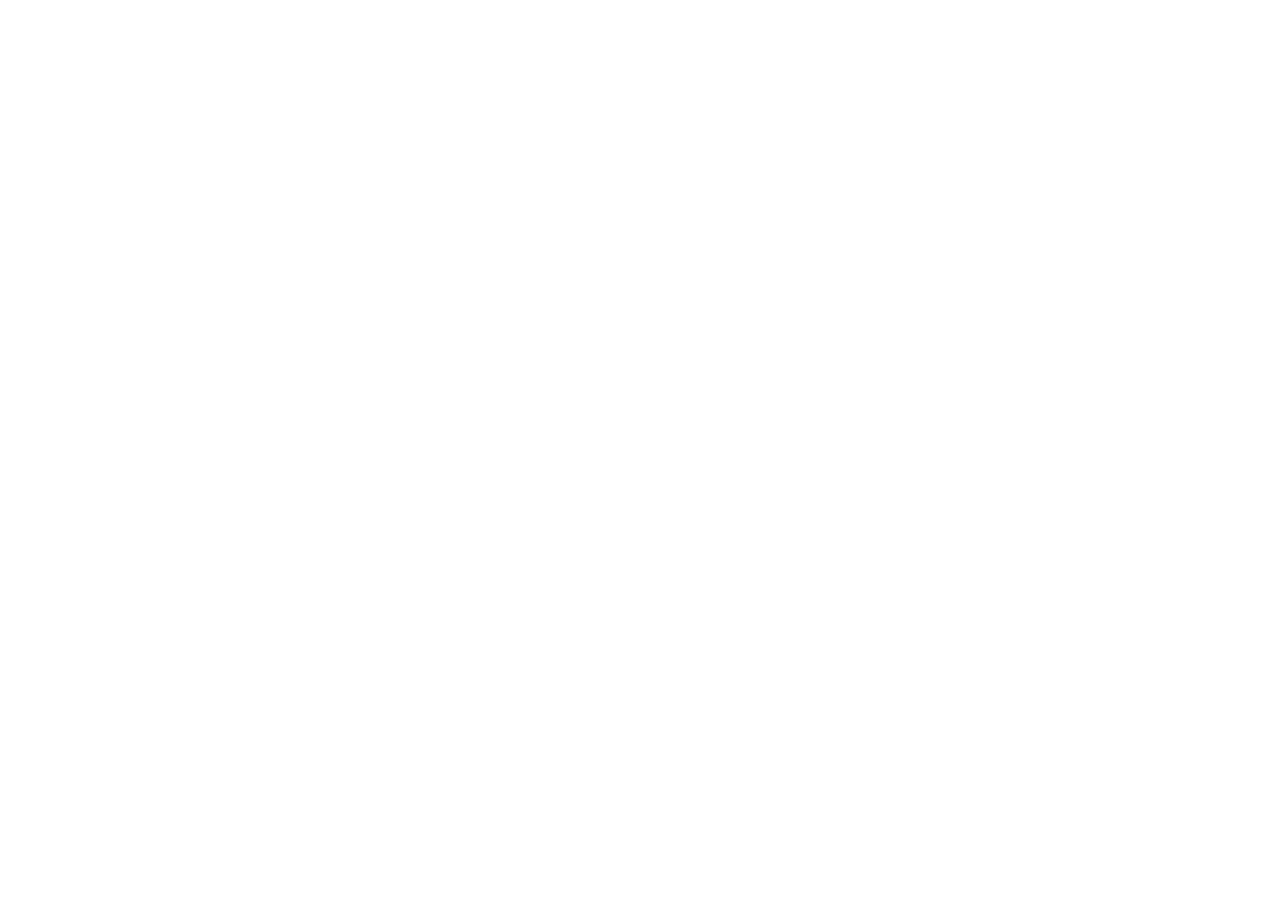
==== index.html @ f4cccca0 "Add index.html, style.css" ====
<!DOCTYPE html>
<html lang="en">
<head>
    <meta charset="UTF-8">
    <meta http-equiv="X-UA-Compatible" content="IE=edge">
    <meta name="viewport" content="width=device-width, initial-scale=1.0">
    <title>Document</title>
</head>
<body>
    
</body>
</html>
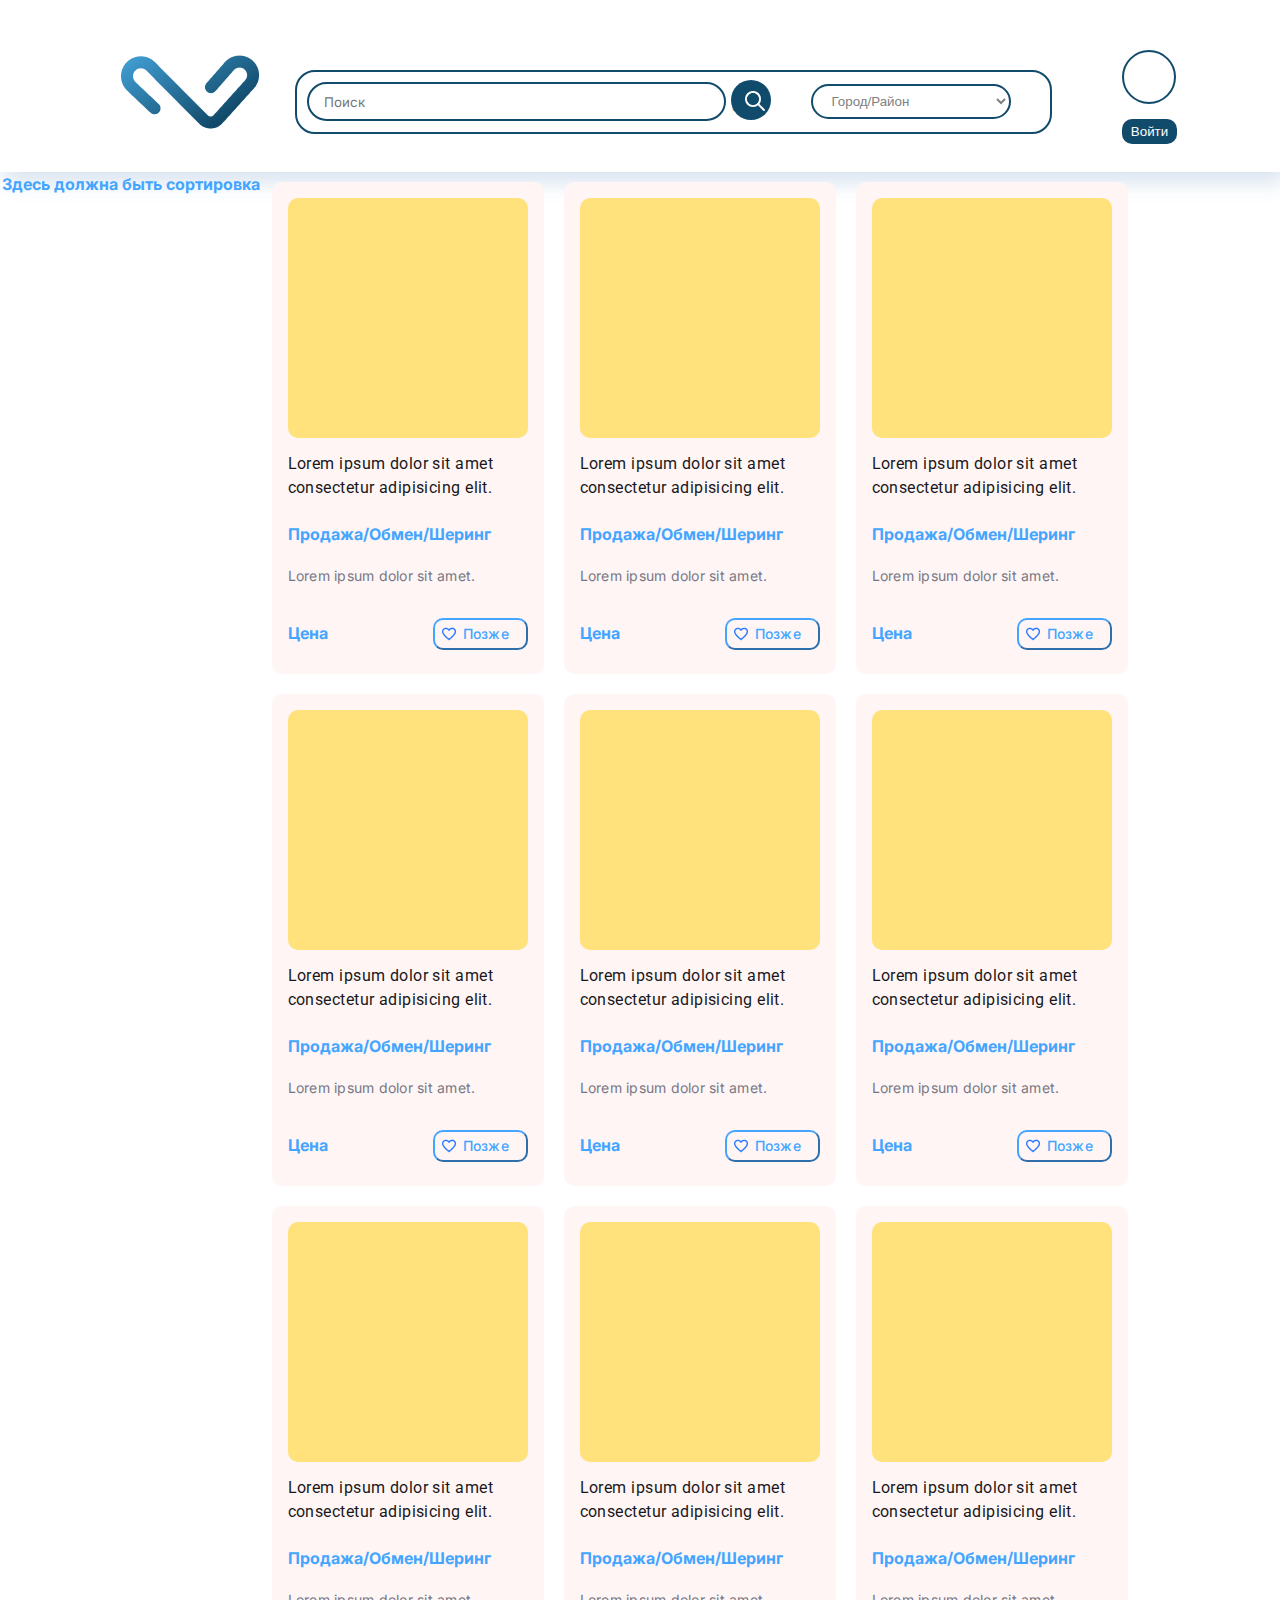
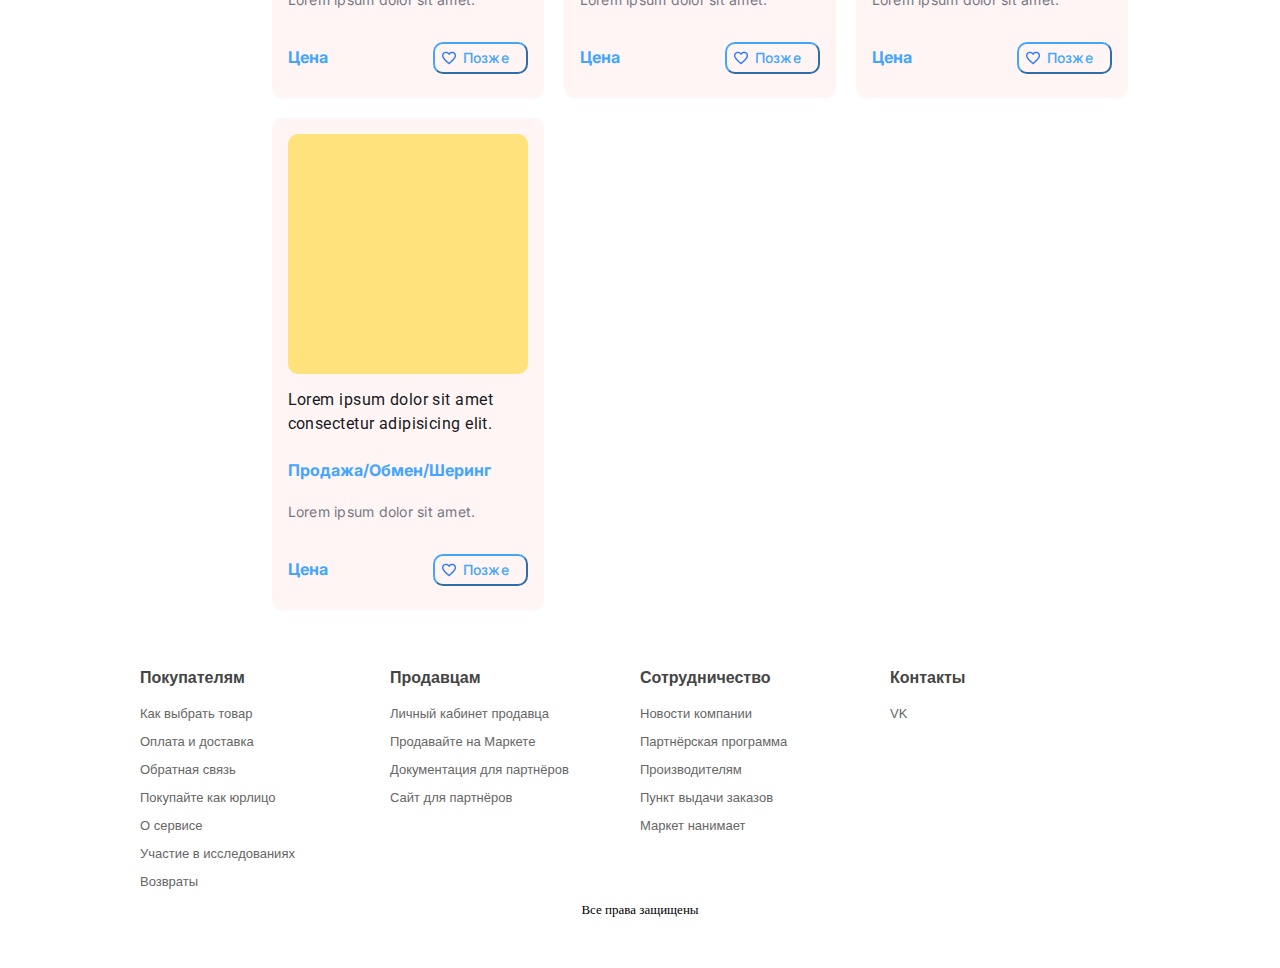
==== commit 69dfda73: "Updated main page" ====
--- a/index.html
+++ b/index.html
@@ -1,12 +1,401 @@
 <!DOCTYPE html>
-<html lang="en">
-<head>
-    <meta charset="UTF-8">
-    <meta http-equiv="X-UA-Compatible" content="IE=edge">
-    <meta name="viewport" content="width=device-width, initial-scale=1.0">
-    <title>Document</title>
-</head>
-<body>
-    
-</body>
+<html lang="ru">
+    <head>
+        <meta charset="UTF-8">
+        <meta http-equiv="X-UA-Compatible" content="IE=edge">
+        <meta name="viewport" content="width=device-width, initial-scale=1.0">
+        <link rel="stylesheet" href="style.css"/>
+        <link rel="preconnect" href="https://fonts.gstatic.com/" >
+        <link href="https://fonts.googleapis.com/css2?family=Roboto:wght@400;700&display=swap" 
+            rel="stylesheet">
+        <link rel="preconnect" href="https://fonts.googleapis.com">
+        <link rel="preconnect" href="https://fonts.gstatic.com" crossorigin>
+        <link href="https://fonts.googleapis.com/css2?family=Inter&display=swap" rel="stylesheet">
+        <title>Swappin - Главная страница</title>
+    </head>
+    <body>
+        <header>
+            <div class="center1">
+               <img src="img/logo.png" alt="logo" class="logo">
+               <div class="emptyplace">
+                   <div class="Search">
+                     <div class="mini-search">
+                       <form>
+                       <input type="text" placeholder="Поиск">
+                       <div class="buty"><button type="submit"><img class="button-search-img" 
+                        src="img/Search.png" alt="search" class="button1" width="20px" height="20px"></button></div>
+                       </form>
+                     </div>
+                      <div class="mini-search-next" >
+                       <form action="formdata" method="post" name="form1">
+                       <p><select name="list1">
+                        <option>Город/Район</option>
+                       </select></p>
+                       </form>
+                      </div>
+                    </div>
+                 </div>
+                 <div class="open">
+                       <div class="prof"></div>
+                       <button class="enter">Войти</button>
+                    </div>
+               </div>
+           </header>
+
+           <main>
+                <div class="categories">
+                    <p class="placeholder">Здесь должна быть сортировка</p>
+                </div>
+
+                <div class="cards-container">
+                    <div class="card">
+                        <div class="card-picture">
+                            <img src="img/placeholder.png" alt="xd" class="card-picture-img">
+                        </div>
+                        <div class="card-name">
+                            <h4 class="card-name-h4" id="cardName">Lorem ipsum dolor sit amet consectetur adipisicing elit.</h4>
+                        </div>
+                        <div class="card-type">
+                            <h5 class="card-type-h5">Продажа/Обмен/Шеринг</h5>
+                        </div>
+                        <div class="caed-adress">
+                            <p class="card-adress-p">Lorem ipsum dolor sit amet.</p>
+                        </div>
+                        <div class="card-footer">
+                            <div class="card-price">
+                                <p class="card-price-p">Цена</p>
+                            </div>
+                            <div class="card-like">
+                                <button class="card-like-button">
+                                    <div class="card-like-button-content">
+                                        <div>
+                                            <img src="img/Left.png" alt="xd" class="card-like-img">
+                                        </div>
+                                        <div>
+                                            <p class="card-like-button-p">Позже</p>
+                                        </div>
+                                    </div>  
+                                </button>
+                            </div>
+                        </div>
+                    </div>
+                    <div class="card">
+                        <div class="card-picture">
+                            <img src="img/placeholder.png" alt="xd" class="card-picture-img">
+                        </div>
+                        <div class="card-name">
+                            <h4 class="card-name-h4" id="cardName">Lorem ipsum dolor sit amet consectetur adipisicing elit.</h4>
+                        </div>
+                        <div class="card-type">
+                            <h5 class="card-type-h5">Продажа/Обмен/Шеринг</h5>
+                        </div>
+                        <div class="caed-adress">
+                            <p class="card-adress-p">Lorem ipsum dolor sit amet.</p>
+                        </div>
+                        <div class="card-footer">
+                            <div class="card-price">
+                                <p class="card-price-p">Цена</p>
+                            </div>
+                            <div class="card-like">
+                                <button class="card-like-button">
+                                    <div class="card-like-button-content">
+                                        <div>
+                                            <img src="img/Left.png" alt="xd" class="card-like-img">
+                                        </div>
+                                        <div>
+                                            <p class="card-like-button-p">Позже</p>
+                                        </div>
+                                    </div>  
+                                </button>
+                            </div>
+                        </div>
+                    </div>
+                    <div class="card">
+                        <div class="card-picture">
+                            <img src="img/placeholder.png" alt="xd" class="card-picture-img">
+                        </div>
+                        <div class="card-name">
+                            <h4 class="card-name-h4" id="cardName">Lorem ipsum dolor sit amet consectetur adipisicing elit.</h4>
+                        </div>
+                        <div class="card-type">
+                            <h5 class="card-type-h5">Продажа/Обмен/Шеринг</h5>
+                        </div>
+                        <div class="caed-adress">
+                            <p class="card-adress-p">Lorem ipsum dolor sit amet.</p>
+                        </div>
+                        <div class="card-footer">
+                            <div class="card-price">
+                                <p class="card-price-p">Цена</p>
+                            </div>
+                            <div class="card-like">
+                                <button class="card-like-button">
+                                    <div class="card-like-button-content">
+                                        <div>
+                                            <img src="img/Left.png" alt="xd" class="card-like-img">
+                                        </div>
+                                        <div>
+                                            <p class="card-like-button-p">Позже</p>
+                                        </div>
+                                    </div>  
+                                </button>
+                            </div>
+                        </div>
+                    </div>
+                    <div class="card">
+                        <div class="card-picture">
+                            <img src="img/placeholder.png" alt="xd" class="card-picture-img">
+                        </div>
+                        <div class="card-name">
+                            <h4 class="card-name-h4" id="cardName">Lorem ipsum dolor sit amet consectetur adipisicing elit.</h4>
+                        </div>
+                        <div class="card-type">
+                            <h5 class="card-type-h5">Продажа/Обмен/Шеринг</h5>
+                        </div>
+                        <div class="caed-adress">
+                            <p class="card-adress-p">Lorem ipsum dolor sit amet.</p>
+                        </div>
+                        <div class="card-footer">
+                            <div class="card-price">
+                                <p class="card-price-p">Цена</p>
+                            </div>
+                            <div class="card-like">
+                                <button class="card-like-button">
+                                    <div class="card-like-button-content">
+                                        <div>
+                                            <img src="img/Left.png" alt="xd" class="card-like-img">
+                                        </div>
+                                        <div>
+                                            <p class="card-like-button-p">Позже</p>
+                                        </div>
+                                    </div>  
+                                </button>
+                            </div>
+                        </div>
+                    </div>
+                    <div class="card">
+                        <div class="card-picture">
+                            <img src="img/placeholder.png" alt="xd" class="card-picture-img">
+                        </div>
+                        <div class="card-name">
+                            <h4 class="card-name-h4" id="cardName">Lorem ipsum dolor sit amet consectetur adipisicing elit.</h4>
+                        </div>
+                        <div class="card-type">
+                            <h5 class="card-type-h5">Продажа/Обмен/Шеринг</h5>
+                        </div>
+                        <div class="caed-adress">
+                            <p class="card-adress-p">Lorem ipsum dolor sit amet.</p>
+                        </div>
+                        <div class="card-footer">
+                            <div class="card-price">
+                                <p class="card-price-p">Цена</p>
+                            </div>
+                            <div class="card-like">
+                                <button class="card-like-button">
+                                    <div class="card-like-button-content">
+                                        <div>
+                                            <img src="img/Left.png" alt="xd" class="card-like-img">
+                                        </div>
+                                        <div>
+                                            <p class="card-like-button-p">Позже</p>
+                                        </div>
+                                    </div>  
+                                </button>
+                            </div>
+                        </div>
+                    </div>
+                    <div class="card">
+                        <div class="card-picture">
+                            <img src="img/placeholder.png" alt="xd" class="card-picture-img">
+                        </div>
+                        <div class="card-name">
+                            <h4 class="card-name-h4" id="cardName">Lorem ipsum dolor sit amet consectetur adipisicing elit.</h4>
+                        </div>
+                        <div class="card-type">
+                            <h5 class="card-type-h5">Продажа/Обмен/Шеринг</h5>
+                        </div>
+                        <div class="caed-adress">
+                            <p class="card-adress-p">Lorem ipsum dolor sit amet.</p>
+                        </div>
+                        <div class="card-footer">
+                            <div class="card-price">
+                                <p class="card-price-p">Цена</p>
+                            </div>
+                            <div class="card-like">
+                                <button class="card-like-button">
+                                    <div class="card-like-button-content">
+                                        <div>
+                                            <img src="img/Left.png" alt="xd" class="card-like-img">
+                                        </div>
+                                        <div>
+                                            <p class="card-like-button-p">Позже</p>
+                                        </div>
+                                    </div>  
+                                </button>
+                            </div>
+                        </div>
+                    </div>
+                    <div class="card">
+                        <div class="card-picture">
+                            <img src="img/placeholder.png" alt="xd" class="card-picture-img">
+                        </div>
+                        <div class="card-name">
+                            <h4 class="card-name-h4" id="cardName">Lorem ipsum dolor sit amet consectetur adipisicing elit.</h4>
+                        </div>
+                        <div class="card-type">
+                            <h5 class="card-type-h5">Продажа/Обмен/Шеринг</h5>
+                        </div>
+                        <div class="caed-adress">
+                            <p class="card-adress-p">Lorem ipsum dolor sit amet.</p>
+                        </div>
+                        <div class="card-footer">
+                            <div class="card-price">
+                                <p class="card-price-p">Цена</p>
+                            </div>
+                            <div class="card-like">
+                                <button class="card-like-button">
+                                    <div class="card-like-button-content">
+                                        <div>
+                                            <img src="img/Left.png" alt="xd" class="card-like-img">
+                                        </div>
+                                        <div>
+                                            <p class="card-like-button-p">Позже</p>
+                                        </div>
+                                    </div>  
+                                </button>
+                            </div>
+                        </div>
+                    </div>
+                    <div class="card">
+                        <div class="card-picture">
+                            <img src="img/placeholder.png" alt="xd" class="card-picture-img">
+                        </div>
+                        <div class="card-name">
+                            <h4 class="card-name-h4" id="cardName">Lorem ipsum dolor sit amet consectetur adipisicing elit.</h4>
+                        </div>
+                        <div class="card-type">
+                            <h5 class="card-type-h5">Продажа/Обмен/Шеринг</h5>
+                        </div>
+                        <div class="caed-adress">
+                            <p class="card-adress-p">Lorem ipsum dolor sit amet.</p>
+                        </div>
+                        <div class="card-footer">
+                            <div class="card-price">
+                                <p class="card-price-p">Цена</p>
+                            </div>
+                            <div class="card-like">
+                                <button class="card-like-button">
+                                    <div class="card-like-button-content">
+                                        <div>
+                                            <img src="img/Left.png" alt="xd" class="card-like-img">
+                                        </div>
+                                        <div>
+                                            <p class="card-like-button-p">Позже</p>
+                                        </div>
+                                    </div>  
+                                </button>
+                            </div>
+                        </div>
+                    </div>
+                    <div class="card">
+                        <div class="card-picture">
+                            <img src="img/placeholder.png" alt="xd" class="card-picture-img">
+                        </div>
+                        <div class="card-name">
+                            <h4 class="card-name-h4" id="cardName">Lorem ipsum dolor sit amet consectetur adipisicing elit.</h4>
+                        </div>
+                        <div class="card-type">
+                            <h5 class="card-type-h5">Продажа/Обмен/Шеринг</h5>
+                        </div>
+                        <div class="caed-adress">
+                            <p class="card-adress-p">Lorem ipsum dolor sit amet.</p>
+                        </div>
+                        <div class="card-footer">
+                            <div class="card-price">
+                                <p class="card-price-p">Цена</p>
+                            </div>
+                            <div class="card-like">
+                                <button class="card-like-button">
+                                    <div class="card-like-button-content">
+                                        <div>
+                                            <img src="img/Left.png" alt="xd" class="card-like-img">
+                                        </div>
+                                        <div>
+                                            <p class="card-like-button-p">Позже</p>
+                                        </div>
+                                    </div>  
+                                </button>
+                            </div>
+                        </div>
+                    </div>
+                    <div class="card">
+                        <div class="card-picture">
+                            <img src="img/placeholder.png" alt="xd" class="card-picture-img">
+                        </div>
+                        <div class="card-name">
+                            <h4 class="card-name-h4" id="cardName">Lorem ipsum dolor sit amet consectetur adipisicing elit.</h4>
+                        </div>
+                        <div class="card-type">
+                            <h5 class="card-type-h5">Продажа/Обмен/Шеринг</h5>
+                        </div>
+                        <div class="caed-adress">
+                            <p class="card-adress-p">Lorem ipsum dolor sit amet.</p>
+                        </div>
+                        <div class="card-footer">
+                            <div class="card-price">
+                                <p class="card-price-p">Цена</p>
+                            </div>
+                            <div class="card-like">
+                                <button class="card-like-button">
+                                    <div class="card-like-button-content">
+                                        <div>
+                                            <img src="img/Left.png" alt="xd" class="card-like-img">
+                                        </div>
+                                        <div>
+                                            <p class="card-like-button-p">Позже</p>
+                                        </div>
+                                    </div>  
+                                </button>
+                            </div>
+                        </div>
+                    </div>
+                </div>
+           </main>
+           <footer>
+            <div class="footer">
+                <div class="menu">
+                    <div class="buyers">
+                        <h5 class="buy-title">Покупателям</h5>
+                        <a class="buy-link" href="" rel="nofollow noopener noreferrer">Как выбрать товар</a>
+                        <a class="buy-link" href="" rel="nofollow noopener noreferrer">Оплата и доставка</a>
+                        <a class="buy-link" href="" rel="nofollow noopener noreferrer">Обратная связь</a>
+                        <a class="buy-link" href="" rel="nofollow noopener noreferrer">Покупайте как юрлицо</a>
+                        <a class="buy-link" href="" rel="nofollow noopener noreferrer">О сервисе</a>
+                        <a class="buy-link" href="" rel="nofollow noopener noreferrer">Участие в&nbsp;исследованиях</a>
+                        <a class="buy-link" href="" rel="nofollow noopener noreferrer">Возвраты</a>
+                    </div>
+                    <div class="sellers">
+                        <h5 class="sell-title">Продавцам</h5>
+                        <a class="sell-link" href="" rel="nofollow noopener noreferrer">Личный кабинет продавца</a>
+                        <a class="sell-link" href="" rel="nofollow noopener noreferrer">Продавайте на Маркете</a>
+                        <a class="sell-link" href="" rel="nofollow noopener noreferrer">Документация для партнёров</a>
+                        <a class="sell-link" href="" rel="nofollow noopener noreferrer">Сайт для партнёров</a>
+                    </div>
+                    <div class="cooperate">
+                        <h5 class="coop-title">Сотрудничество</h5>
+                        <a class="coop-link" href="" rel="nofollow noopener noreferrer">Новости компании</a>
+                        <a class="coop-link" href="" rel="nofollow noopener noreferrer">Партнёрская программа</a>
+                        <a class="coop-link" href="" rel="nofollow noopener noreferrer">Производителям</a>
+                        <a class="coop-link" href="" rel="nofollow noopener noreferrer">Пункт выдачи заказов</a>
+                        <a class="coop-link" href="" rel="nofollow noopener noreferrer"
+                            data-autotest-id="footer-link-vacancies">Маркет нанимает</a>
+                    </div>
+                    <div class="contact">
+                        <h5 class="contact-title">Контакты</h2>
+                            <a class="contact-link" href="https://vk.com/swappin" rel="nofollow noopener noreferrer">VK</a>
+                    </div>
+                </div>
+                <p class="rights">Все права защищены</p>
+            </div>
+           </footer>
+    </body>
 </html>--- a/style.css
+++ b/style.css
@@ -0,0 +1,326 @@
+* {
+    margin: 0px;
+    padding: 0px;
+}
+
+.logo {
+    margin-right: 20px;
+}
+
+.emptyplace {
+    width: 753px;
+    height: 60px;
+    border-radius: 20px;
+    border: 2px solid #114b6b;
+    background: #FFFFFF;
+    margin-top: 70px;
+ }
+.center1 {
+    display: flex;
+    justify-content: center;
+    box-shadow: 5px 10px 20px rgba(53, 110, 173, 0.2);
+}
+.Search {
+    display: flex;
+    justify-content: space-between;
+    margin-top: 10px;
+    margin-left: 10px;
+}
+.Search form {
+    display: flex;
+    justify-content: center;
+}
+
+.Search:after {content:""; clear:both; display:table}
+
+.Search input {
+    width: 400px;
+    height: 35px;
+    padding-left: 15px;
+    border-radius: 42px;
+    border: 2px solid #114b6b;
+    background: #FFFFFF;
+    outline: none;
+    position: relative;
+    transition: .3s linear;
+    font-family: Inter;
+}
+
+.Search button {
+    background: #114b6b;
+    border: none;
+    height: 40px;
+    width: 40px;
+    cursor: pointer;
+    border-radius: 20px;
+    margin-left: 5px;
+    margin-top: -2px;
+}
+
+.Search button:before {
+    content: "\f002";
+    font-family: FontAwesome;
+    color: #114b6b;
+}
+
+.Search select {
+    width: 200px;
+    height: 35px;
+    padding-left: 15px;
+    border-radius: 42px;
+    border: 2px solid #114b6b;
+    background: #FFFFFF;
+    margin-top: -16px;
+    color: #808080;
+}
+
+.button1 {
+    margin-top: -16px;
+}
+
+.open {
+    display: flex;
+    flex-direction: column;
+    margin-top: 50px;
+    margin-left: 70px;
+}
+
+.prof {
+    width: 50px;
+    height: 50px;
+    border-radius: 42px;
+    border: 2px solid #114b6b;
+    background: #FFFFFF;
+}
+
+.enter {
+    margin-top: 15px;
+    background-color: #114b6b;
+    color: #FFFFFF;
+    border-radius: 10px;
+    border: none;
+    width: 55px;
+    height: 25px;
+}
+
+.button-search-img {
+    margin-right: 6px;
+    margin-top: 5px;
+}
+
+.mini-search-next {
+    margin-top: 10px;
+}
+
+main {
+    display: flex;
+    flex-direction: row;
+}
+
+.categories {
+    width: 750px;
+}
+
+.cards-container {
+    display: flex;
+    flex-wrap: wrap;
+}
+
+.card {
+    width: 240px;
+    height: 460px;
+    background-color: #fff5f5;
+    display: flex;
+    flex-direction: column;
+    padding: 16px;
+    border-radius: 10px;
+    margin: 10px;
+}
+
+.card-picture {
+    min-width: 240px;
+    min-height: 240px;
+}
+
+.card-picture-img {
+    height: 240px;
+    width: 240px;
+    border-radius: 10px;
+}
+
+.card-name {
+    margin-top: 10px;
+}
+
+.card-name-h4 {
+    font-family: 'Roboto';
+    font-style: normal;
+    font-weight: 400;
+    font-size: 16px;
+    line-height: 150%;
+    letter-spacing: 0.0275em;
+    color: #19191D;
+    height: 50px;
+}
+
+.card-type {
+    margin-top: 20px;
+    margin-bottom: 20px;
+}
+
+.card-type-h5 {
+    font-family: 'Inter';
+    font-style: normal;
+    color: #44A5FF;
+    font-weight: 700;
+    font-size: 16px;
+    line-height: 150%;
+}
+
+.card-adress {
+    margin-top: 30px;
+}
+
+.card-adress-p {
+    font-family: 'Inter';
+    font-style: normal;
+    font-weight: 400;
+    font-size: 14px;
+    line-height: 143%;
+    letter-spacing: 0.018em;
+    color: #787885;
+    min-height: 30px;
+}
+
+.card-footer {
+    justify-content: space-between;
+    margin-top: 10px;
+}
+
+.card-price {
+    float: left;
+    margin-top: 15px;
+}
+
+.card-price-p {
+    font-family: 'Inter';
+    font-style: normal;
+    font-weight: 700;
+    font-size: 16px;
+    line-height: 150%;
+    color: #44A5FF;
+}
+
+.card-like-button {
+    float: right;
+    background: transparent;
+    border-color: #44A5FF;
+    border-radius: 10px;
+    width: 95px;
+    height: 32px;
+    margin-top: 12px;
+}
+
+.card-like-button-content {
+    display: flex;
+    flex-wrap: wrap;
+}
+
+.card-like-button-p {
+    margin-top: 4px;
+    font-family: 'Inter';
+    font-style: normal;
+    font-weight: 500;
+    font-size: 14px;
+    line-height: 143%;
+    letter-spacing: 0.018em;
+    color: #44A5FF;
+}
+
+.placeholder {
+    font-family: 'Inter';
+    font-style: normal;
+    font-weight: 700;
+    font-size: 16px;
+    line-height: 150%;
+    color: #44A5FF;
+    text-align: center;
+}
+.footer {
+    padding: 48px 25px 40px;
+    display: flex;
+    flex-direction: column;
+    margin: auto;
+    width: 1000px;
+}
+
+.menu {
+    display: flex;
+    justify-content: space-between;
+    flex: 1;
+}
+
+.buyers,
+.sellers,
+.cooperate,
+.contact {
+    flex: 1;
+}
+
+.buy-title,
+.sell-title,
+.coop-title,
+.contact-title {
+    font-weight: 700;
+    font-size: 16px;
+    line-height: 24px;
+    line-height: 20px;
+    margin: 0 0 16px;
+    color: #454545;
+}
+
+.buy-title,
+.sell-title,
+.coop-title,
+.contact-title,
+.buy-link,
+.sell-link,
+.coop-link,
+.contact-link {
+    font-family: YS Text, sans-serif;
+    font-style: normal;
+    font-stretch: normal;
+}
+
+.buy-link,
+.sell-link,
+.coop-link,
+.contact-link {
+    font-weight: 400;
+    font-size: 13px;
+    line-height: 16px;
+    line-height: 20px;
+    padding: 0 0 8px;
+    color: #666;
+    display: block;
+}
+
+a {
+    text-decoration: none;
+}
+
+.contacts-list {
+    list-style-type: none;
+}
+
+.rights {
+    font-weight: 400;
+    font-size: 13px;
+    line-height: 16px;
+    line-height: 20px;
+    padding: 0 0 8px;
+    color: #000000;
+    display: block;
+    margin-left: auto;
+    margin-right: auto;
+}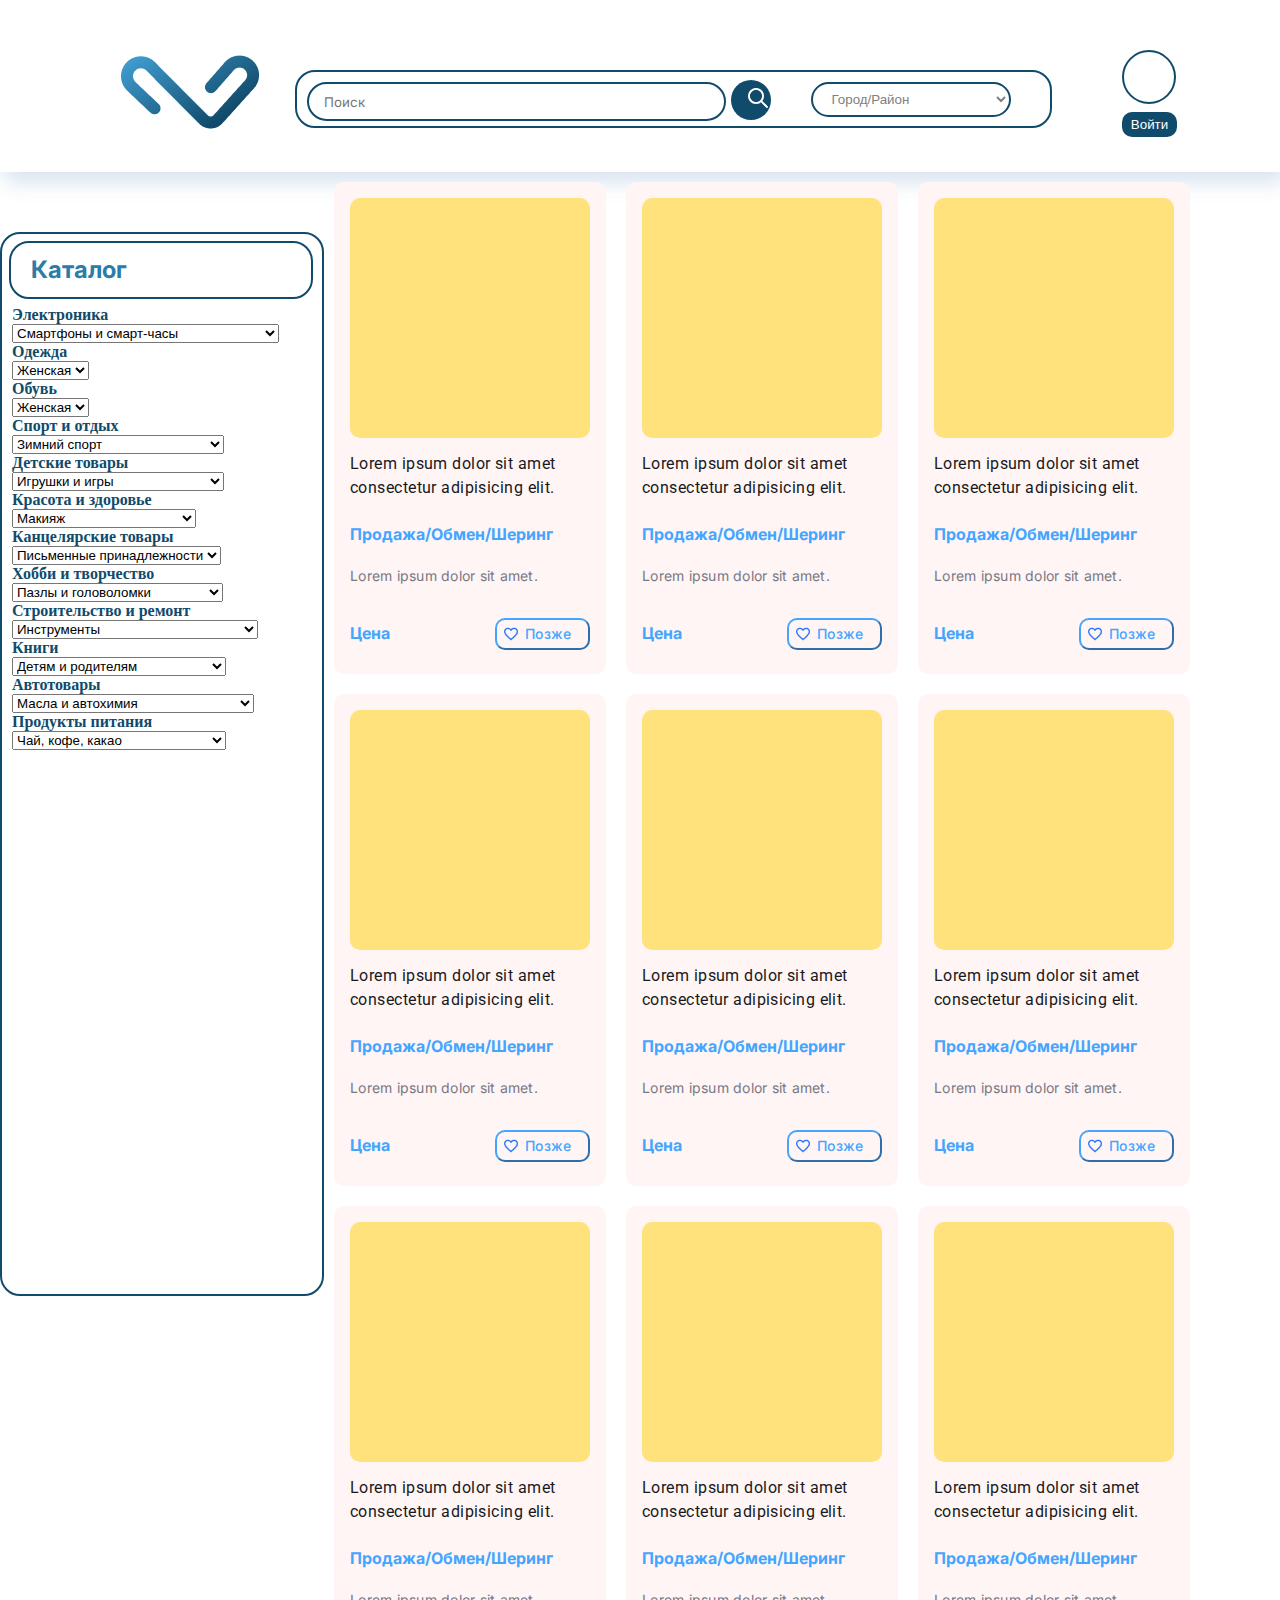
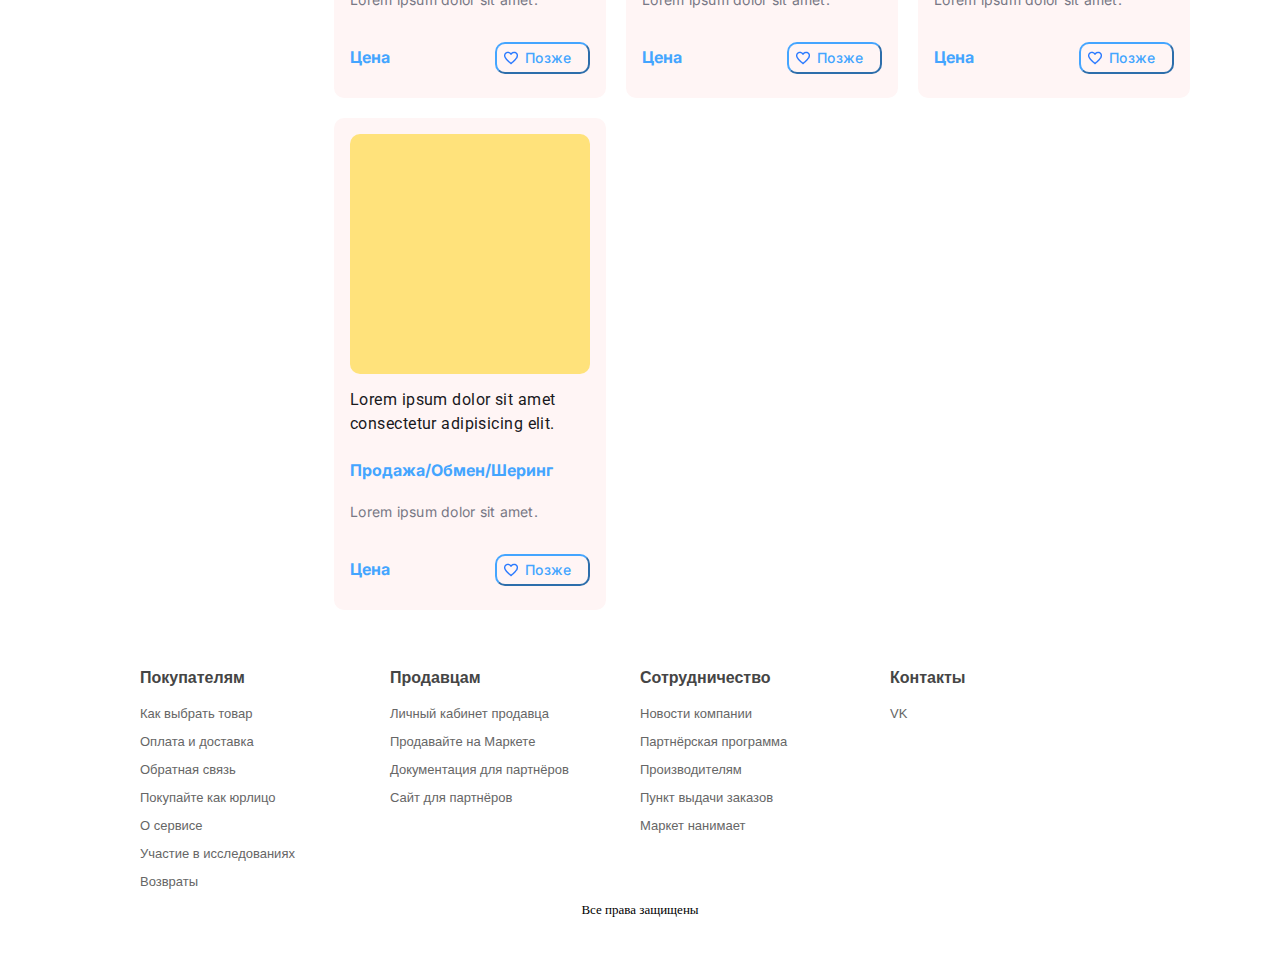
==== commit 510aa330: "Add sort" ====
--- a/index.html
+++ b/index.html
@@ -44,7 +44,188 @@
 
            <main>
                 <div class="categories">
-                    <p class="placeholder">Здесь должна быть сортировка</p>
+                    <div class="catalog">
+                        <div class="emptyplace-1">
+                          <div class="emptyplace-2">
+                            <h2 class="word-1">Каталог</h2>
+                          </div>
+                          <div id="brands">
+                            <div class="checkbox">
+                                <h4 class="subject_matter">Электроника</h4>
+                                <link rel="stylesheet">
+                                <select id="sort" name="sort" class="form-control">
+                                    <option>Смартфоны и смарт-часы</option>
+                                    <option>Ноутбуки, планшеты, электроные книги</option>
+                                    <option>Компьютеры и комплектующие</option>
+                                    <option>Фото и видеокамеры</option>
+                                    <option>Игровые приставки и компьютеры</option>
+                                    <option>Телевизоры и видеотехника</option>
+                                    <option>Часы и электронные будильники</option>
+                                    <option>Аудио техника</option>
+                                    <option>Офисная техника</option>
+                                    <option>Моноблоки и системные блоки</option>
+                                    <option>Квадрокоптеры и аксессуары</option>
+                                    <option>Аксессуары для электроники</option>
+                                </select>
+                            </div>
+                            <div class="checkbox">
+                                <h4 class="subject_matter">Одежда</h4>
+                                <link rel="stylesheet">
+                                <select id="sort" name="sort" class="form-control">
+                                    <option>Женская</option>
+                                    <option>Мужская</option>
+                                    <option>Детская</option>
+                                </select>
+                            </div>
+                        </div>
+                        <div class="checkbox">
+                            <h4 class="subject_matter">Обувь</h4>
+                            <link rel="stylesheet">
+                            <select id="sort" name="sort" class="form-control">
+                                <option>Женская</option>
+                                <option>Мужская</option>
+                                <option>Детская</option>
+                            </select>
+                        </div>
+                        <div class="checkbox">
+                            <h4 class="subject_matter">Спорт и отдых</h4>
+                            <link rel="stylesheet">
+                            <select id="sort" name="sort" class="form-control">
+                                <option>Зимний спорт</option>
+                                <option>Тренажёры</option>
+                                <option>Водный спорт и отдых на воде</option>
+                                <option>Активные виды отдыха</option>
+                                <option>Фитнес и йога</option>
+                            </select>
+                        </div>
+                        <div class="checkbox">
+                            <h4 class="subject_matter">Детские товары</h4>
+                            <link rel="stylesheet">
+                            <select id="sort" name="sort" class="form-control">
+                                <option>Игрушки и игры</option>
+                                <option>Детское питание</option>
+                                <option>Товары для кормления</option>
+                                <option>Подгузники и гигиена</option>
+                                <option>Коляски и автокресла</option>
+                                <option>Товары для школы и обучения</option>
+                                <option>Товары для мам</option>
+                            </select>
+                        </div>
+                        <div class="checkbox">
+                            <h4 class="subject_matter">Красота и здоровье</h4>
+                            <link rel="stylesheet">
+                            <select id="sort" name="sort" class="form-control">
+                                <option>Макияж</option>
+                                <option>Уход за лицом</option>
+                                <option>Уход за волосами</option>
+                                <option>Парфюмерия</option>
+                                <option>Аппаратная косметология</option>
+                                <option>Маникюр и педикюр</option>
+                                <option>Уход за телом</option>
+                                <option>Мужская косметика</option>
+                            </select>
+                        </div>
+                        <div class="checkbox">
+                            <h4 class="subject_matter">Канцелярские товары</h4>
+                            <link rel="stylesheet">
+                            <select id="sort" name="sort" class="form-control">
+                                <option>Письменные принадлежности</option>
+                                <option>Офисные принадлежности</option>
+                                <option>Бумага</option>
+                                <option>БУмажная продукция</option>
+                                <option>Папки и файлы</option>
+                                <option>Подставки и визитницы</option>
+                                <option>Калькуляторы</option>
+                            </select>
+                        </div>
+                        <div class="checkbox">
+                            <h4 class="subject_matter">Хобби и творчество</h4>
+                            <link rel="stylesheet">
+                            <select id="sort" name="sort" class="form-control">
+                                <option>Пазлы и головоломки</option>
+                                <option>Настольные и карточные игры</option>
+                                <option>Раскрашивание и роспись</option>
+                                <option>Мозаика и фреска</option>
+                                <option>Рукоделие</option>
+                                <option>Создание картин и фоторамок</option>
+                                <option>Наборы для мастер-класса</option>
+                            </select>
+                        </div>
+                        <div class="checkbox">
+                            <h4 class="subject_matter">Строительство и ремонт</h4>
+                            <link rel="stylesheet">
+                            <select id="sort" name="sort" class="form-control">
+                                <option>Инструменты</option>
+                                <option>Сантехника</option>
+                                <option>Водоснабжение</option>
+                                <option>Электрика</option>
+                                <option>Отопление</option>
+                                <option>Газоснабжение</option>
+                                <option>Строительные материалы</option>
+                                <option>Отделочные материалы</option>
+                                <option>Лакокрасочные материалы</option>
+                                <option>Двери, окна и комплектующие</option>
+                                <option>Крепёж и фурнитура</option>
+                                <option>Вентиляция</option>
+                                <option>Сауны и бани</option>
+                                <option>Средства защиты и пожаротушения</option>
+                            </select>
+                        </div>
+                        <div class="checkbox">
+                            <h4 class="subject_matter">Книги</h4>
+                            <link rel="stylesheet">
+                            <select id="sort" name="sort" class="form-control">
+                                <option>Детям и родителям</option>
+                                <option>Учебная литература</option>
+                                <option>Бизнес-литература</option>
+                                <option>Художественная литература</option>
+                                <option>Подарочные издания книг</option>
+                                <option>Нехудожественная литература</option>
+                                <option>Комиксы</option>
+                                <option>Манга</option>
+                            </select>
+                        </div>
+                        <div class="checkbox">
+                            <h4 class="subject_matter">Автотовары</h4>
+                            <link rel="stylesheet">
+                            <select id="sort" name="sort" class="form-control">
+                                <option>Масла и автохимия</option>
+                                <option>Шины и диски</option>
+                                <option>Аккумуляторы и аксессуары</option>
+                                <option>Автоаксессуары и принадлежности</option>
+                                <option>Автозапчасти</option>
+                                <option>Инструменты и оборудование</option>
+                                <option>Автозвук</option>
+                                <option>Мототовары</option>
+                                <option>Гараж и автосервис</option>
+                                <option>Уход за автомобилем</option>
+                                <option>Электроника для авто</option>
+                            </select>
+                        </div>
+                        <div class="checkbox">
+                            <h4 class="subject_matter">Продукты питания</h4>
+                            <link rel="stylesheet">
+                            <select id="sort" name="sort" class="form-control">
+                                <option>Чай, кофе, какао</option>
+                                <option>Выпечка и сладости</option>
+                                <option>Хлеб, лаваши, лепёшки</option>
+                                <option>Соки, воды, напитки</option>
+                                <option>Макароны, крупы, мука</option>
+                                <option>Молочные продукты и яйца</option>
+                                <option>Масла, соусы, специи</option>
+                                <option>Мясо и птица</option>
+                                <option>Овощи, фрукты, зелень</option>
+                                <option>Колбасы, сосиски, деликатесы</option>
+                                <option>Орехи, снэки</option>
+                                <option>Замороженные продукты</option>
+                                <option>Консервация</option>
+                                <option>Рыба, морепродукты</option>
+                                <option>Готовые блюда</option>
+                                <option>Сухие завтраки, мюсли и каши</option>
+                            </select>
+                        </div>
+                        </div>
+                      </div>
                 </div>
 
                 <div class="cards-container">
--- a/style.css
+++ b/style.css
@@ -3,32 +3,35 @@
     padding: 0px;
 }
 
-.logo {
-    margin-right: 20px;
-}
-
-.emptyplace {
+.logo{
+    margin-right: 20px; 
+}
+
+.emptyplace{
     width: 753px;
-    height: 60px;
+    height: 54px;
     border-radius: 20px;
     border: 2px solid #114b6b;
     background: #FFFFFF;
     margin-top: 70px;
- }
-.center1 {
+}
+
+.center1{
     display: flex;
     justify-content: center;
     box-shadow: 5px 10px 20px rgba(53, 110, 173, 0.2);
 }
-.Search {
+
+.Search{
     display: flex;
     justify-content: space-between;
     margin-top: 10px;
     margin-left: 10px;
 }
-.Search form {
-    display: flex;
-    justify-content: center;
+
+.Search form{
+    display: flex;
+    justify-content: center;  
 }
 
 .Search:after {content:""; clear:both; display:table}
@@ -43,7 +46,7 @@
     outline: none;
     position: relative;
     transition: .3s linear;
-    font-family: Inter;
+    font-family: Inter; 
 }
 
 .Search button {
@@ -57,35 +60,34 @@
     margin-top: -2px;
 }
 
-.Search button:before {
+.Search button:before{
     content: "\f002";
     font-family: FontAwesome;
     color: #114b6b;
 }
 
-.Search select {
+.Search select{
     width: 200px;
     height: 35px;
     padding-left: 15px;
     border-radius: 42px;
     border: 2px solid #114b6b;
     background: #FFFFFF;
-    margin-top: -16px;
     color: #808080;
 }
 
-.button1 {
-    margin-top: -16px;
-}
-
-.open {
+.button1{
+    padding-right: 8px; 
+}
+
+.open{
     display: flex;
     flex-direction: column;
     margin-top: 50px;
     margin-left: 70px;
 }
 
-.prof {
+.prof{
     width: 50px;
     height: 50px;
     border-radius: 42px;
@@ -93,8 +95,8 @@
     background: #FFFFFF;
 }
 
-.enter {
-    margin-top: 15px;
+.enter{
+    margin-top: 8px;
     background-color: #114b6b;
     color: #FFFFFF;
     border-radius: 10px;
@@ -103,13 +105,50 @@
     height: 25px;
 }
 
-.button-search-img {
-    margin-right: 6px;
-    margin-top: 5px;
-}
-
-.mini-search-next {
-    margin-top: 10px;
+@media (min-width: 530px) and (max-width: 1000px){
+    .Search input{
+        width: 270px;
+    }
+    .prof{
+        margin-right: 30px;
+    }
+    .logo{
+        margin-left: 30px;
+    }
+    .enter{
+        margin-right: 30px;
+    }
+}
+
+.emptyplace-1{
+    width: 320px;
+    height: 1060px;
+    border-radius: 20px;
+    border: 2px solid #114b6b;
+    background: #FFFFFF;
+    margin-top: 60px;
+}
+.emptyplace-2{
+    width: 300px;
+    height: 54px;
+    border-radius: 20px;
+    border: 2px solid #114b6b;
+    background: #FFFFFF;
+    margin: 7px;
+}
+.word-1{
+    color: #2d7ca8;
+    font-family: Inter;
+    display: flex;
+    margin-top: 12px;
+    margin-left: 20px;
+    
+}
+.subject_matter {
+    color: #114b6b;
+}
+.checkbox {
+    margin-left: 10px;
 }
 
 main {
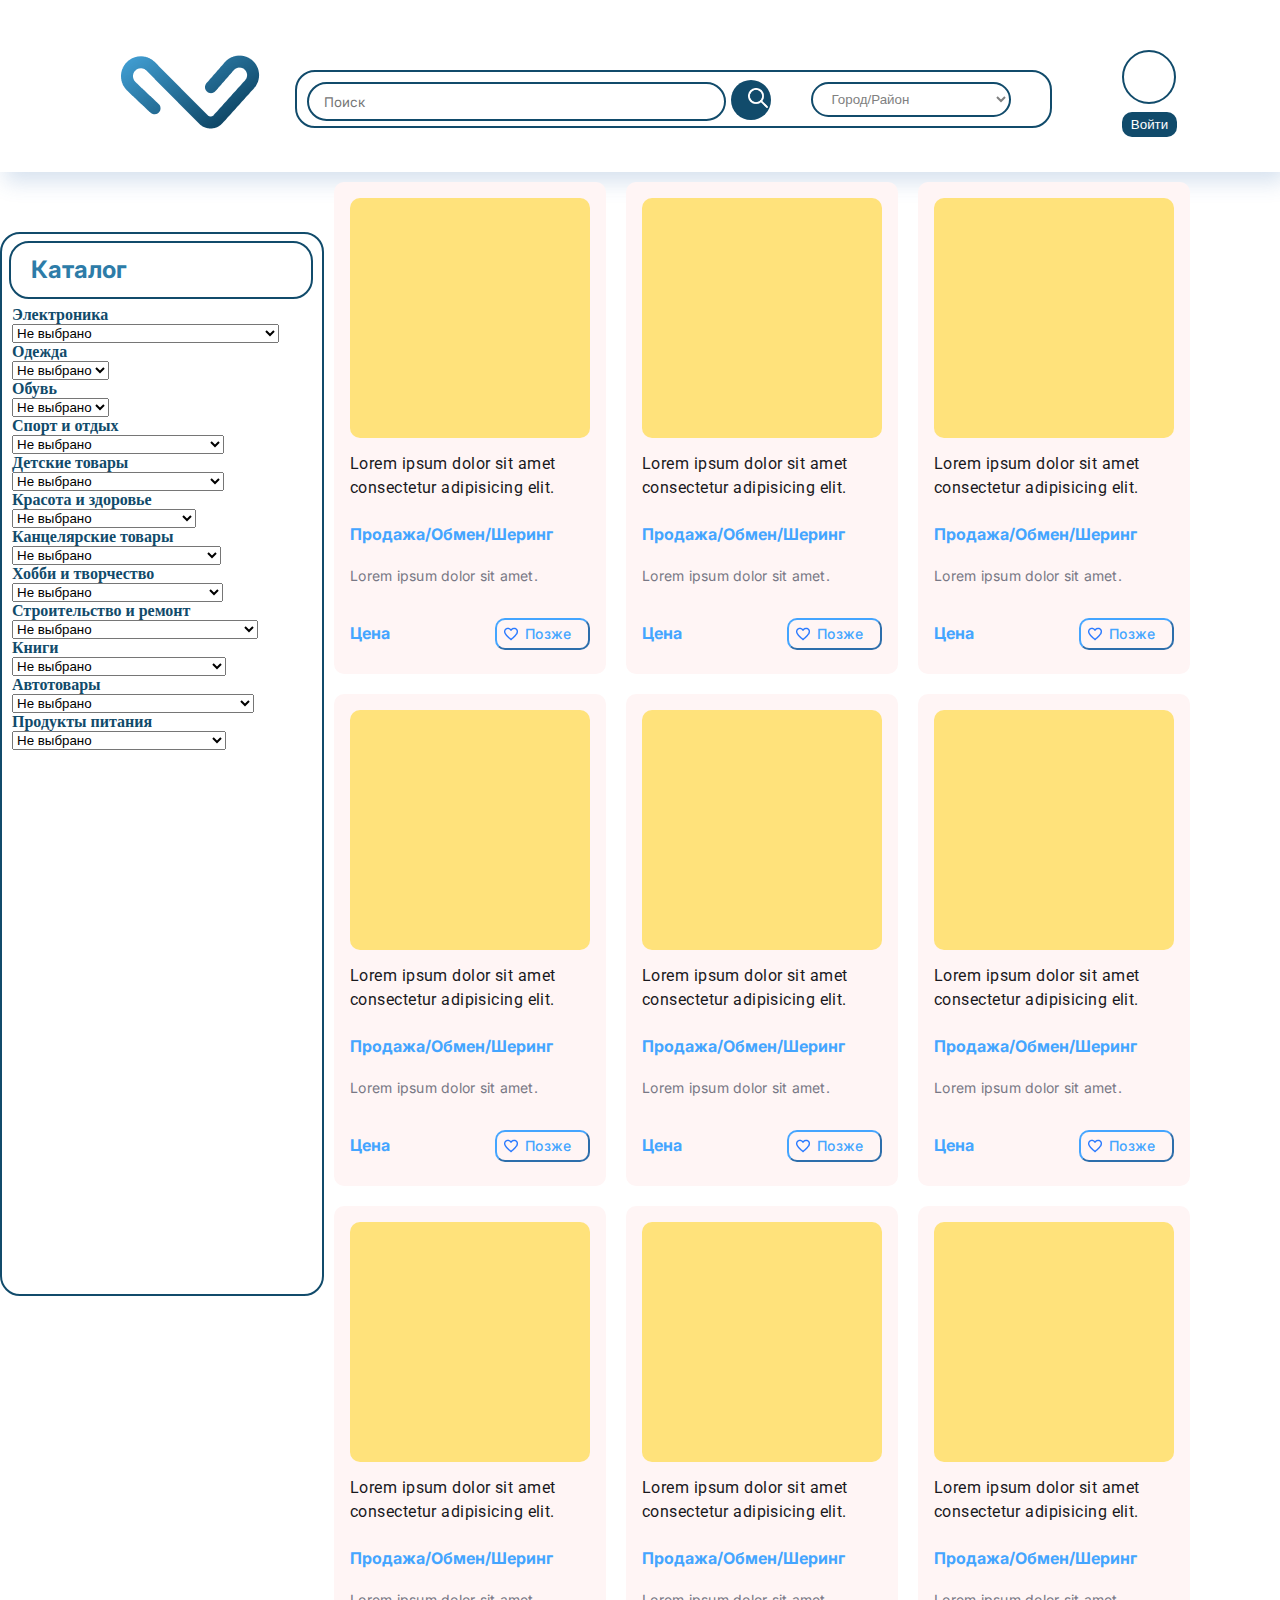
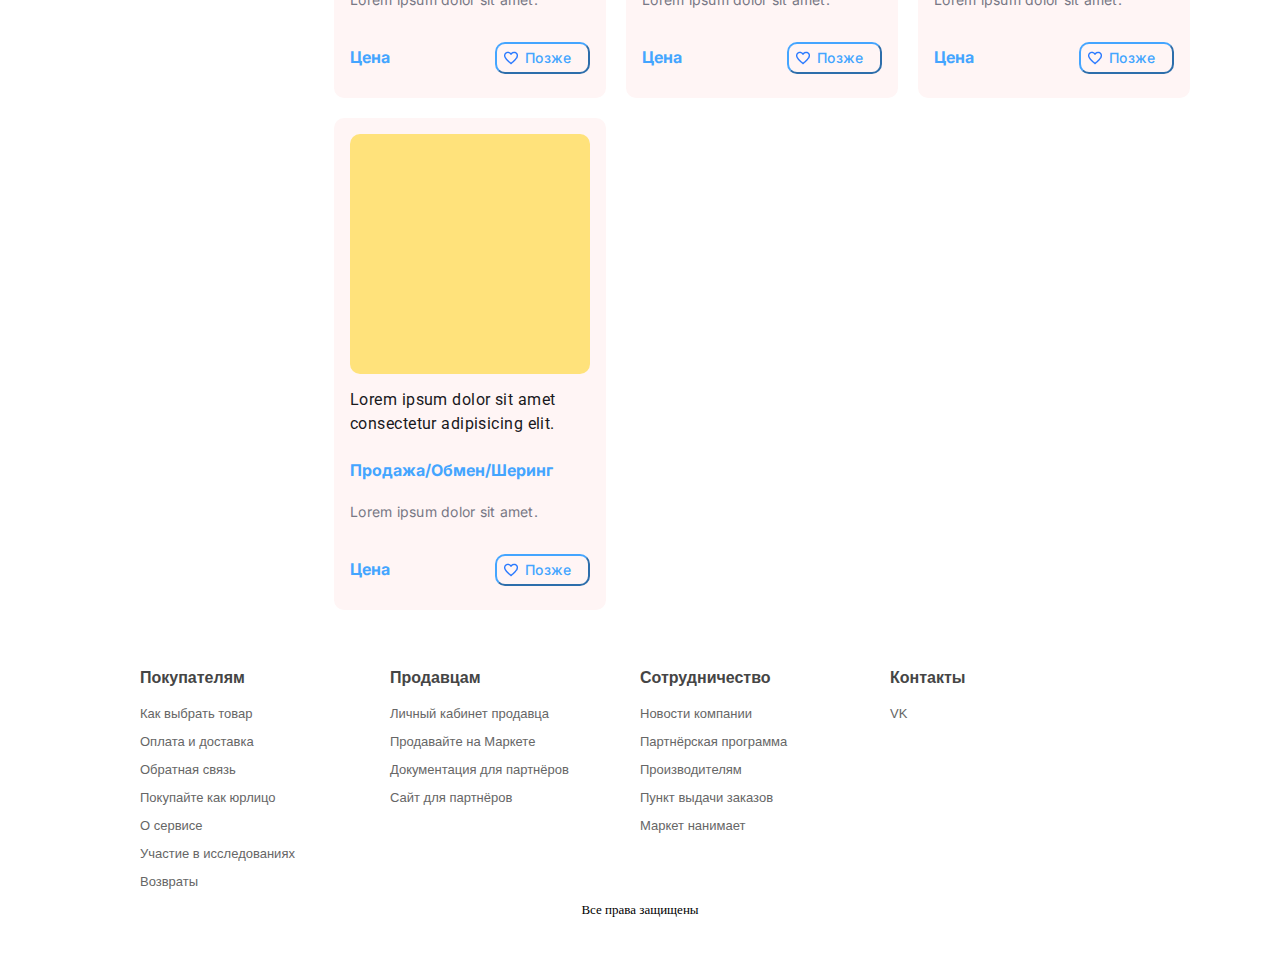
==== commit 8b5b3a7b: "no changes selected" ====
--- a/index.html
+++ b/index.html
@@ -37,7 +37,7 @@
                  </div>
                  <div class="open">
                        <div class="prof"></div>
-                       <button class="enter">Войти</button>
+                       <a href="auth.html"><button class="enter">Войти</button></a>
                     </div>
                </div>
            </header>
@@ -54,6 +54,7 @@
                                 <h4 class="subject_matter">Электроника</h4>
                                 <link rel="stylesheet">
                                 <select id="sort" name="sort" class="form-control">
+                                    <option>Не выбрано</option>
                                     <option>Смартфоны и смарт-часы</option>
                                     <option>Ноутбуки, планшеты, электроные книги</option>
                                     <option>Компьютеры и комплектующие</option>
@@ -72,6 +73,7 @@
                                 <h4 class="subject_matter">Одежда</h4>
                                 <link rel="stylesheet">
                                 <select id="sort" name="sort" class="form-control">
+                                    <option>Не выбрано</option>
                                     <option>Женская</option>
                                     <option>Мужская</option>
                                     <option>Детская</option>
@@ -82,6 +84,7 @@
                             <h4 class="subject_matter">Обувь</h4>
                             <link rel="stylesheet">
                             <select id="sort" name="sort" class="form-control">
+                                <option>Не выбрано</option>
                                 <option>Женская</option>
                                 <option>Мужская</option>
                                 <option>Детская</option>
@@ -91,6 +94,7 @@
                             <h4 class="subject_matter">Спорт и отдых</h4>
                             <link rel="stylesheet">
                             <select id="sort" name="sort" class="form-control">
+                                <option>Не выбрано</option>
                                 <option>Зимний спорт</option>
                                 <option>Тренажёры</option>
                                 <option>Водный спорт и отдых на воде</option>
@@ -102,6 +106,7 @@
                             <h4 class="subject_matter">Детские товары</h4>
                             <link rel="stylesheet">
                             <select id="sort" name="sort" class="form-control">
+                                <option>Не выбрано</option>
                                 <option>Игрушки и игры</option>
                                 <option>Детское питание</option>
                                 <option>Товары для кормления</option>
@@ -115,6 +120,7 @@
                             <h4 class="subject_matter">Красота и здоровье</h4>
                             <link rel="stylesheet">
                             <select id="sort" name="sort" class="form-control">
+                                <option>Не выбрано</option>
                                 <option>Макияж</option>
                                 <option>Уход за лицом</option>
                                 <option>Уход за волосами</option>
@@ -129,6 +135,7 @@
                             <h4 class="subject_matter">Канцелярские товары</h4>
                             <link rel="stylesheet">
                             <select id="sort" name="sort" class="form-control">
+                                <option>Не выбрано</option>
                                 <option>Письменные принадлежности</option>
                                 <option>Офисные принадлежности</option>
                                 <option>Бумага</option>
@@ -142,6 +149,7 @@
                             <h4 class="subject_matter">Хобби и творчество</h4>
                             <link rel="stylesheet">
                             <select id="sort" name="sort" class="form-control">
+                                <option>Не выбрано</option>
                                 <option>Пазлы и головоломки</option>
                                 <option>Настольные и карточные игры</option>
                                 <option>Раскрашивание и роспись</option>
@@ -155,6 +163,7 @@
                             <h4 class="subject_matter">Строительство и ремонт</h4>
                             <link rel="stylesheet">
                             <select id="sort" name="sort" class="form-control">
+                                <option>Не выбрано</option>
                                 <option>Инструменты</option>
                                 <option>Сантехника</option>
                                 <option>Водоснабжение</option>
@@ -175,6 +184,7 @@
                             <h4 class="subject_matter">Книги</h4>
                             <link rel="stylesheet">
                             <select id="sort" name="sort" class="form-control">
+                                <option>Не выбрано</option>
                                 <option>Детям и родителям</option>
                                 <option>Учебная литература</option>
                                 <option>Бизнес-литература</option>
@@ -189,6 +199,7 @@
                             <h4 class="subject_matter">Автотовары</h4>
                             <link rel="stylesheet">
                             <select id="sort" name="sort" class="form-control">
+                                <option>Не выбрано</option>
                                 <option>Масла и автохимия</option>
                                 <option>Шины и диски</option>
                                 <option>Аккумуляторы и аксессуары</option>
@@ -206,6 +217,7 @@
                             <h4 class="subject_matter">Продукты питания</h4>
                             <link rel="stylesheet">
                             <select id="sort" name="sort" class="form-control">
+                                <option>Не выбрано</option>
                                 <option>Чай, кофе, какао</option>
                                 <option>Выпечка и сладости</option>
                                 <option>Хлеб, лаваши, лепёшки</option>
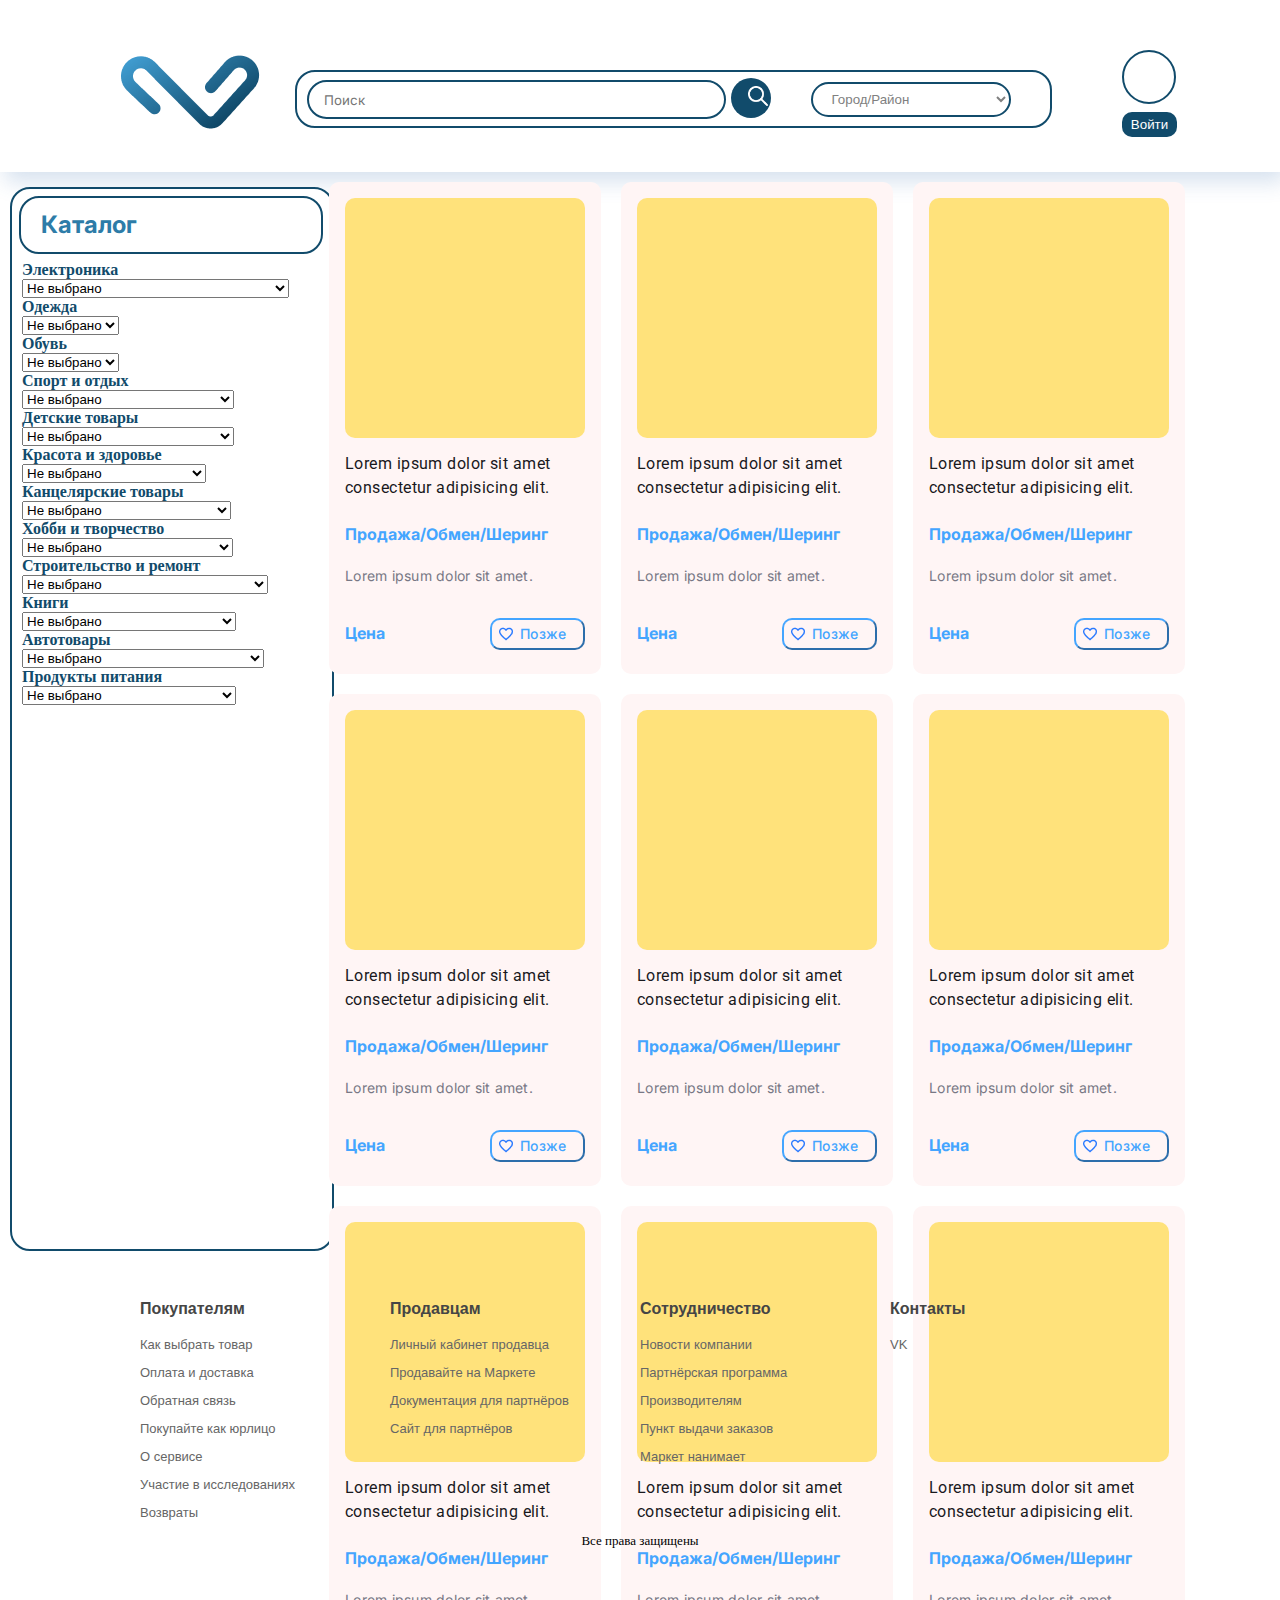
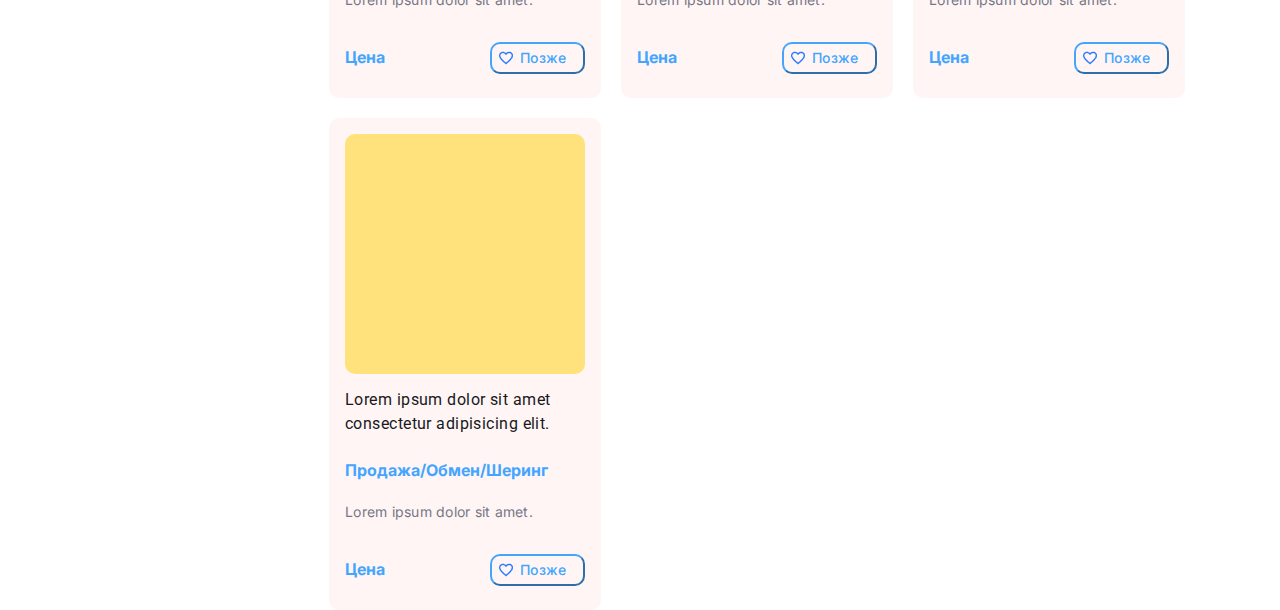
==== commit e1ffef96: "Pre-alpha build" ====
--- a/index.html
+++ b/index.html
@@ -16,8 +16,8 @@
     <body>
         <header>
             <div class="center1">
-               <img src="img/logo.png" alt="logo" class="logo">
-               <div class="emptyplace">
+                <img src="img/logo.png" alt="logo" class="logo">
+                <div class="emptyplace">
                    <div class="Search">
                      <div class="mini-search">
                        <form>
@@ -33,14 +33,14 @@
                        </select></p>
                        </form>
                       </div>
-                    </div>
-                 </div>
-                 <div class="open">
-                       <div class="prof"></div>
+                      </div>
+                    </div>
+                    <div class="open">
+                       <a class="prof" href="prof.html"></a>
                        <a href="auth.html"><button class="enter">Войти</button></a>
                     </div>
-               </div>
-           </header>
+                </div>
+            </header>
 
            <main>
                 <div class="categories">
--- a/style.css
+++ b/style.css
@@ -5,6 +5,10 @@
 
 .logo{
     margin-right: 20px; 
+}
+
+.mini-search {
+    margin-top: -2px;
 }
 
 .emptyplace{
@@ -77,7 +81,7 @@
 }
 
 .button1{
-    padding-right: 8px; 
+    margin-left: -5px;
 }
 
 .open{
@@ -128,6 +132,7 @@
     background: #FFFFFF;
     margin-top: 60px;
 }
+
 .emptyplace-2{
     width: 300px;
     height: 54px;
@@ -136,17 +141,19 @@
     background: #FFFFFF;
     margin: 7px;
 }
+
 .word-1{
     color: #2d7ca8;
     font-family: Inter;
     display: flex;
     margin-top: 12px;
-    margin-left: 20px;
-    
-}
+    margin-left: 20px;   
+}
+
 .subject_matter {
     color: #114b6b;
 }
+
 .checkbox {
     margin-left: 10px;
 }
@@ -157,12 +164,16 @@
 }
 
 .categories {
+    margin-top: -45px;
     width: 750px;
+    margin-left: 10px;
 }
 
 .cards-container {
     display: flex;
     flex-wrap: wrap;
+    max-height: 750px;
+    margin-left: -15px;
 }
 
 .card {
@@ -285,6 +296,7 @@
     color: #44A5FF;
     text-align: center;
 }
+
 .footer {
     padding: 48px 25px 40px;
     display: flex;
